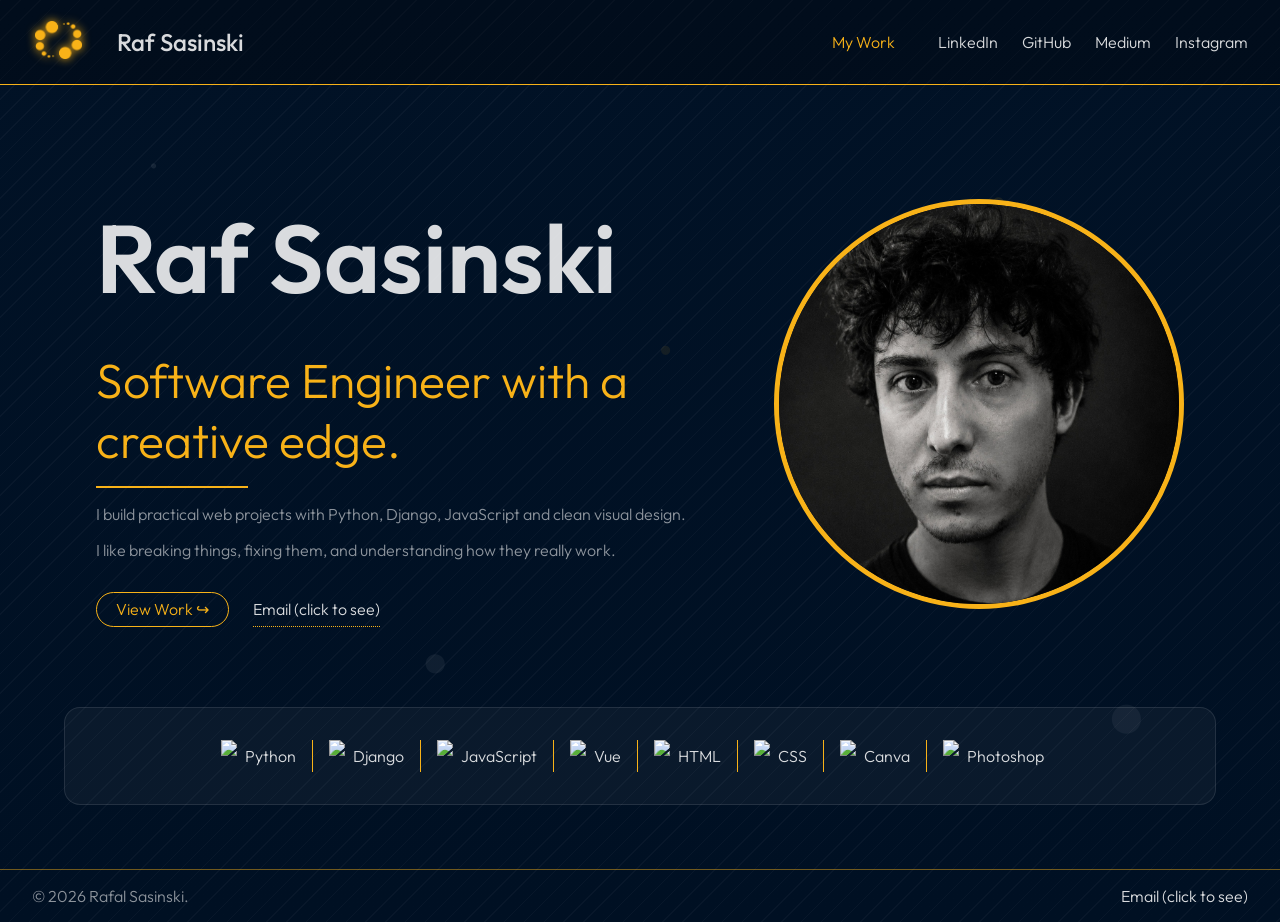
==== index.html @ fe37d018 "refactor: scope skills list styles" ====
<!DOCTYPE html>
<html class="no-js" lang="en-GB">

<head>
  <meta charset="utf-8">
  <meta name="viewport" content="width=device-width, initial-scale=1">
  <title>Raf Sasinski</title>
  <link rel="stylesheet" href="css/style.css">

  <link rel="icon" href="/favicon.ico" sizes="any">
  <link rel="icon" href="/icon.svg" type="image/svg+xml">
  <link rel="apple-touch-icon" href="icon.png">
  <link rel="manifest" href="site.webmanifest">
  <meta name="theme-color" content="#0c4b85">
  <script>
    (function (w, d, s, l, i) {
      w[l] = w[l] || [];
      w[l].push({
        'gtm.start':
          new Date().getTime(), event: 'gtm.js'
      });
      var f = d.getElementsByTagName(s)[0],
        j = d.createElement(s), dl = l != 'dataLayer' ? '&l=' + l : '';
      j.async = true;
      j.src =
        'https://www.googletagmanager.com/gtm.js?id=' + i + dl;
      f.parentNode.insertBefore(j, f);
    })(window, document, 'script', 'dataLayer', 'GTM-59X53L9N');
  </script>
</head>

<body>
<noscript>
  <iframe src="https://www.googletagmanager.com/ns.html?id=GTM-59X53L9N"
          height="0" width="0" style="display:none;visibility:hidden"></iframe>
</noscript>

<div class="wrapper">
  <header>
    <div class="brand">
      <div class="logo">
        <a href="#">
          <img src="../img/Spharce_Bubbles_Logo_Orange.png" id="site-logo" alt="Orange bubbles forming a circular ring" />
        </a>
      </div>
      <div class="brand-name">
        <a href="#"><h1>Raf Sasinski</h1></a>
      </div>
    </div>
    <nav>
      <p><a href="./portfolio/index.html" class="nav-cta nav-cta--ghost">My Work</a></p>
      <p><a href="https://www.linkedin.com/in/rafsasinski/" target="_blank">LinkedIn</a></p>
      <p><a href="https://github.com/rafsasinski/" target="_blank">GitHub</a></p>
      <p><a href="https://medium.com/@rafsasinski" target="_blank">Medium</a></p>
      <p><a href="https://www.instagram.com/rafsasinski/" target="_blank">Instagram</a></p>
    </nav>
  </header>

  <div class="content">
    <section class="hero">
      <div class="welcome-msg">
        <h1>Raf Sasinski</h1>
        <h2 class="orange-text">Software Engineer with a creative edge.</h2>
        <div class="separator"></div>
        <p>I build practical web projects with Python, Django, JavaScript and clean visual design.</p>
        <p>I like breaking things, fixing them, and understanding how they really work.</p>
        <nav>
          <p><a class="nav-cta long-cta" href="portfolio/index.html">View Work <span>↪</span></a></p>
          <p><a class="email-secret link-cta">Email (click to see)</a></p>
        </nav>
      </div>
      <img src="./img/rs_s.jpg" class="profile-picture" alt="Rafal Photo"/>
    </section><!-- END: hero -->

    <section>
      <div class="suwak"></div>
      <div class="box">
        <ul class="skills-list">
          <li class="skills-list__item">
            <img class="skills-list__icon" src="https://cdn.jsdelivr.net/gh/devicons/devicon@latest/icons/python/python-original.svg" />
            <span>Python</span>
          </li>
          <li class="skills-list__item">
            <img class="skills-list__icon" src="https://cdn.jsdelivr.net/gh/devicons/devicon@latest/icons/django/django-plain.svg" />
            <span>Django</span>
          </li>
          <li class="skills-list__item">
            <img class="skills-list__icon" src="https://cdn.jsdelivr.net/gh/devicons/devicon@latest/icons/javascript/javascript-plain.svg" />
            <span>JavaScript</span>
          </li>
          <li class="skills-list__item">
            <img class="skills-list__icon" src="https://cdn.jsdelivr.net/gh/devicons/devicon@latest/icons/vuejs/vuejs-original.svg" />
            <span>Vue</span>
          </li>
          <li class="skills-list__break"></li>
          <li class="skills-list__item">
            <img class="skills-list__icon" src="https://cdn.jsdelivr.net/gh/devicons/devicon@latest/icons/html5/html5-plain.svg" />
            <span>HTML</span>
          </li>
          <li class="skills-list__item">
            <img class="skills-list__icon" src="https://cdn.jsdelivr.net/gh/devicons/devicon@latest/icons/css3/css3-plain.svg" />
            <span>CSS</span>
          </li>
          <li class="skills-list__item">
            <img class="skills-list__icon" src="https://cdn.jsdelivr.net/gh/devicons/devicon@latest/icons/canva/canva-original.svg" />
            <span>Canva</span>
          </li>
          <li class="skills-list__item">
            <img class="skills-list__icon" src="https://cdn.jsdelivr.net/gh/devicons/devicon@latest/icons/photoshop/photoshop-original.svg" />
            <span>Photoshop</span>
          </li>
        </ul>
      </div>
    </section>

  </div><!-- END: content -->

  <footer>
    <div><p>© 2026 Rafal Sasinski.</p></div>
    <div></div>
    <div>
      <p><a class="email-secret">Email (click to see)</a></p>
    </div>
  </footer>

</div><!-- END: wrapper -->

<script src="./js/app.js"></script>

</body>
</html>
---- css/style.css ----
/* ########## START: Fonts & Tokens ########## */
@import url('https://fonts.googleapis.com/css2?family=Outfit:wght@100..900&display=swap');

:root {
  --primary-white: rgba(255, 255, 255, 0.85);
  --muted-white: rgba(255, 255, 255, 0.55);
  --primary-orange: #f8b218ff;
  --primary-green: #31f818;
  --blue-top: #03325f;
  --blue-bottom: #01172c;
  --card-bg: rgba(255, 255, 255, 0.04);
  --card-border: rgba(255, 255, 255, 0.10);
  --glow: rgba(248, 178, 24, 0.45);
}

/* ########## END: Fonts & Tokens ########## */

/* ########## START: Base / Reset ########## */
html {
  min-height: 100%;
  background: #01172c;
}

body {
  background: radial-gradient(circle at 12% 18%, rgba(255, 255, 255, 0.08) 0 2px, transparent 3px),
  radial-gradient(circle at 78% 22%, rgba(248, 178, 24, 0.10) 0 5px, transparent 6px),
  radial-gradient(circle at 34% 72%, rgba(255, 255, 255, 0.06) 0 9px, transparent 10px),
  radial-gradient(circle at 88% 78%, rgba(255, 255, 255, 0.05) 0 14px, transparent 15px),
  radial-gradient(circle at 52% 38%, rgba(248, 178, 24, 0.08) 0 4px, transparent 5px),
  repeating-linear-gradient(
    135deg,
    rgba(255, 255, 255, 0.03) 0 1px,
    transparent 1px 14px
  ),
  linear-gradient(to bottom, #011226, #001023);

  color: var(--primary-white);
  min-height: 100svh;
  margin: 0;
  font-family: "Outfit", sans-serif;
  font-optical-sizing: auto;
  font-style: normal;
  font-weight: 300;
  text-align: center;
}

img {
  pointer-events: none;
}

/* ########## END: Base / Reset ########## */

/* ########## START: Typography / Text ##########  */
h1 {
  /*margin: 50px auto;*/
  font-size: 6rem;
  font-weight: 600;
  margin: 2rem auto 2rem;
}

h2 {
  color: var(--muted-white);
  font-size: 3rem;
  font-weight: 300;
  margin: 0.5rem auto 0;
}

h3 {
  color: var(--muted-white);
  font-size: 1.5rem;
  font-weight: 300;
  margin: 0.5rem auto 0;
}

p {
  color: var(--muted-white);
  font-size: 1rem;
}

a {
  color: var(--primary-white);
  text-decoration: none;
}

a:hover {
  color: var(--primary-orange);
}

a > p {
  color: var(--primary-white);
}

.lead-text {
  font-size: 1.5rem;
}

.orange-text {
  color: var(--primary-orange);
}

/* ########## END: Typography / Text ##########  */

/* ########## START: Layout ##########  */
.wrapper {
  display: flex;
  flex-direction: column;
  min-height: 100svh;
  height: auto;
}

.content {
  margin: auto;
}

section {
  margin: 4rem 4rem;
}

.portfolio-grid {
  display: flex;
  justify-content: center;
  flex-wrap: wrap;
  gap: 2rem;
}

.description {
  display: flex;
  gap: 2rem;
}

.content-left {
  text-align: left;
}

/* ########## END: Layout ##########  */

/* ########## START: Header & Brand ########## */
header {
  display: flex;
  background-color: rgb(0 0 0 / 0.27);
  border-bottom: solid 1px var(--primary-orange);
  flex-direction: row;
  gap: 0.5rem;
  margin: 0 0 1rem;
  padding: 1rem 0 1rem;
}

.brand {
  display: flex;
  margin: auto 0;
}

.logo {
  margin: auto 0;
}

#site-logo {
  filter: drop-shadow(0px 0px 5px var(--primary-orange));
  margin: auto;
  max-height: 128px;
  max-width: 320px;
  width: 40%;
  -webkit-filter: drop-shadow(0px 0px 5px var(--primary-orange));
}

.brand-name {
  font-size: 1.5rem;
  margin: auto 0;
  text-wrap: nowrap;
}

.brand-name h1 {
  font-size: 1.5rem;
  font-weight: 500;
  margin: 0;
}

/* ########## END: Header & Brand ########## */

/* ########## START: Hero / Welcome ########## */
.hero {
  display: flex;
  flex-direction: row;
  gap: 0.5rem;
  justify-content: space-between;
}

.welcome-msg {
  margin: auto 2rem;
  text-align: left;
  /*text-wrap: nowrap;*/
}

.welcome-msg nav {
  justify-content: flex-start;
}

.profile-picture {
  aspect-ratio: 1;
  border: 5px solid var(--primary-orange);
  border-radius: 50%;
  margin: auto 2rem;
  width: 35vw;
  height: auto;
  max-width: 400px;
}

.logo-hero {
  max-width: 400px;
  max-height: 329px;
}

/* ########## END: Hero / Welcome ########## */

/* ########## START: Components ########## */
nav {
  align-items: center;
  display: flex;
  flex-wrap: wrap;
  gap: 1.5rem;
  justify-content: flex-end;
  margin-right: 2rem;
  width: 90%;
}

.nav-cta {
  border: 1px solid var(--primary-orange);
  color: var(--primary-orange);
  padding: 0.4rem 1.2rem;
  border-radius: 999px;
  margin: 0;
  transition: border-color 0.5s ease, box-shadow 0.5s ease, background-color 0.25s ease;
}

.nav-cta--ghost {
  border: none;
}

.nav-cta:hover {
  background: var(--primary-orange);
  color: var(--blue-bottom);
  box-shadow: 0 0 18px var(--glow);
}

.long-cta {
  box-sizing: border-box;
  display: inline-block;
  width: 100%;
}

.link-cta {
  border-bottom: 1px dotted var(--primary-orange);
  padding: 0.4rem 0;
}

.cta--right {
  box-sizing: border-box;
  float: right;
}

.box {
  background: var(--card-bg);
  border: 1px solid var(--card-border);
  border-radius: 1rem;
  transition: border-color 0.5s ease, box-shadow 0.5s ease;
}

.box:hover {
  border: 1px solid var(--primary-orange);
  box-shadow: 0 0 18px var(--glow);
}

.box--padding {
  padding: 2rem;
}

.box-image {
  width: 25rem;
  border-radius: 1rem;
  border: 1px solid var(--primary-orange);
  margin: auto;
}

.box-text {
  text-align: left;
  width: 25rem;
}

.separator {
  background: var(--primary-orange);
  margin: 1rem 0;
  height: 2px;
  width: 25%;
}

.separator--white--long {
  background: var(--muted-white);
  box-sizing: border-box;
  margin: 1rem 0;
  height: 2px;
  width: 100%;
}

/* ########## END: Components ########## */

/* ########## START: Skills / Lists ########## */
.skills-list {
  list-style-type: none;
  display: flex;
  flex-wrap: wrap;
  justify-content: center;
  gap: 1rem 0;
  padding: 1rem;
}

.skills-list__item {
  margin: 0 1rem 0 0;
}

/*li:after {*/
/*  content: "|";*/
/*}*/

li + .skills-list__item {
  border-left: 1px solid var(--primary-orange);
  padding-left: 1rem;
}

.skills-list__icon {
  height: 32px;
}

.skills-list__item{
  display: flex;
  align-items: center;
  gap: 0.5rem;
}

.skills-list__break {
  display: none;
  flex-basis: 100%;
  height: 0;
  margin: 0;
  padding: 0;
  border: 0;
}

/*.hidden {*/
/*  display: none;*/
/*}*/

/* ########## END: Skills / Lists ########## */

/* ########## START: Project / Case Study ########## */
.project-specs {
  display: grid;
  grid-template-columns: max-content 1fr;
  gap: 1rem;
}

.project-specs dt {
  font-weight: 700;
  color: white;
}

.project-specs dd {
  display: inline;
  text-align: left;
  margin: 0;
  color: rgba(255, 255, 255, 0.7);
}

.three-card ul {
  display: flex;
  flex-direction: row;
  padding: 2rem;
  margin: 0;
}

.three-card li {
  display: flex;
  flex: 1 1 auto;
  min-width: 0;
  flex-direction: column;
  width: 100px;
}

.three-card h4 {
  margin: 0.5rem 0;
  text-align: left;
}

.three-card p {
  margin: 0.5rem 0;
  text-align: left;
}

.tags {
  padding: 1rem;
}

.tags div {
  display: flex;
  justify-content: space-evenly;
}

.tag {
  border: 1px solid var(--glow);
  color: var(--muted-white);
  padding: 0.4rem 1.2rem;
  border-radius: 999px;
}

.tag::before {
  content: "#";
}

/* ########## END: Project / Case Study ########## */

/* ########## START: Footer ########## */
footer {
  border-top: solid 1px var(--glow);
  display: flex;
  flex-direction: row;
  justify-content: space-between;
  margin-top: auto;
  padding: 0 2rem;
}

/* ########## END: Footer ########## */

/* ########## START: Responsive ########## */
@media (max-width: 1200px) {
  .description {
    flex-wrap: wrap;
    justify-content: center;
  }

  .description > .box {
    max-width: 300px;
  }

  .skills-list__break {
    display: list-item;
  }

  li + .skills-list__item {
    border: none;
  }

  .skills-list__item + li {
    border-left: 1px solid var(--primary-orange);
    padding-left: 1rem;
  }
}

@media (max-width: 998px) {
  .profile-picture {
    height: 25%;
    width: 25%;
  }

  .logo-hero {
    height: 25%;
    width: 25%;
  }
}

@media (max-width: 768px) {
  nav {
    align-items: center;
    flex-direction: column;
    gap: 0.1rem;
    margin: 1rem auto;
    width: 100%;
  }

  .welcome-msg nav {
    align-content: flex-start;
    gap: 1.5rem;
    padding-top: 1rem;
  }

  header {
    flex-direction: column;
  }

  .brand {
    justify-content: center;
  }

  #site-logo {
    max-height: 68px;
  }

  .brand-name {
    text-wrap: wrap;
  }

  .brand-name h1 {
    font-size: 1.6rem;
  }

  .hero {
    align-items: center;
    flex-direction: column-reverse;
  }

  section {
    margin: 2rem auto;
    padding: 0 1rem 2rem;
  }

  .welcome-msg {
    text-wrap: wrap;
  }

  h1 {
    font-size: 3.3rem;
    margin: 1rem auto;
  }

  h2 {
    font-size: 2.3rem;
  }

  p {
    margin: 0.3rem auto;
    font-size: 1rem;
    line-height: 1.5;
  }

  .separator {
    width: 100%;
  }

  .skills-list {
    flex-direction: column;
    font-size: 1.5rem;
    padding: 0;
  }

  .skills-list__item {
    margin: 1rem 2rem 0 2rem;
  }

  /*li:after {*/
  /*  content: "|";*/
  /*}*/

  li + .skills-list__item {
    border-left: none;
    padding-left: 0;
    border-top: 1px solid var(--primary-orange);
    border-image: linear-gradient(to right, var(--primary-orange), transparent) 1;
    padding-top: 1rem;
  }

  .skills-list__break {
    display: none;
  }

  .box {
    width: auto;
  }

  .project-specs {
    grid-template-columns: none;
    grid-template-rows: max-content 1fr;
    gap: 0.5rem;
  }

  .project-specs dt {
    text-align: left;
    margin: 1rem 0 0 0;
  }

  .box-image {
    box-sizing: border-box;
    width: 100%;
    border-radius: 1rem;
    border: 2px solid var(--primary-orange);
    margin: auto;
  }

  .box-text {
    width: 100%;
  }

  .three-card ul {
    padding: 0 0 2rem 0;
  }

  .three-card li {
    width: auto;
  }

  .three-card h4 {
    text-align: left;
    margin: 1rem 0 0 0;
  }

  .three-card p {
    text-align: left;
    margin: 0;
  }

  .tags div {
    display: flex;
    flex-direction: column;
    gap: 1rem;
  }
}

/* ########## END: Responsive ########## */

/*
########## CSS SECTIONS ##########

 1. Fonts & Tokens
 2. Base / Reset
 3. Typography / Text
 4. Layout
 5. Header & Brand
 6. Hero / Welcome
 7. Components
 8. Skills / Lists
 9. Project / Case Study
10. Footer
11. Responsive

##################################
*/
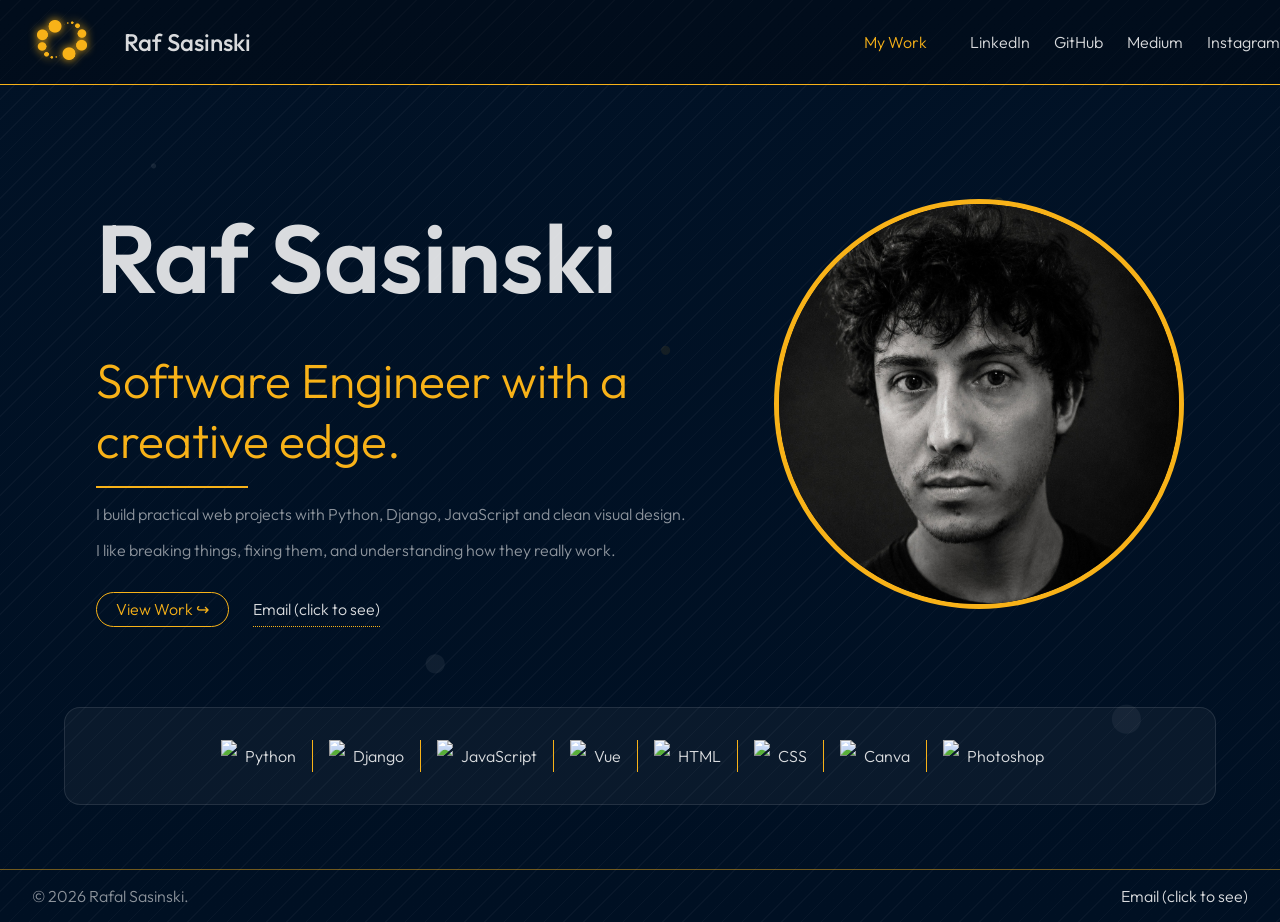
==== commit 0b1eb576: "feat: add mobile burger menu" ====
--- a/index.html
+++ b/index.html
@@ -37,23 +37,30 @@
 
 <div class="wrapper">
   <header>
-    <div class="brand">
-      <div class="logo">
-        <a href="#">
-          <img src="../img/Spharce_Bubbles_Logo_Orange.png" id="site-logo" alt="Orange bubbles forming a circular ring" />
-        </a>
+    <div class="brand-container">
+      <div class="brand">
+        <div class="logo">
+          <a href="#">
+            <img src="../img/Spharce_Bubbles_Logo_Orange.png" id="site-logo"
+                 alt="Orange bubbles forming a circular ring"/>
+          </a>
+        </div>
+        <div class="brand-name">
+          <a href="#"><h1>Raf Sasinski</h1></a>
+        </div>
       </div>
-      <div class="brand-name">
-        <a href="#"><h1>Raf Sasinski</h1></a>
-      </div>
+      <a href="javascript:void(0);" class="site-nav__icon" onclick="_sph.toggleMenu();">
+        <i class="sph-burger"></i>
+      </a>
     </div>
-    <nav>
+    <nav id="menu-navigation" class="site-nav site-nav__initial">
       <p><a href="./portfolio/index.html" class="nav-cta nav-cta--ghost">My Work</a></p>
       <p><a href="https://www.linkedin.com/in/rafsasinski/" target="_blank">LinkedIn</a></p>
       <p><a href="https://github.com/rafsasinski/" target="_blank">GitHub</a></p>
       <p><a href="https://medium.com/@rafsasinski" target="_blank">Medium</a></p>
       <p><a href="https://www.instagram.com/rafsasinski/" target="_blank">Instagram</a></p>
     </nav>
+
   </header>
 
   <div class="content">
@@ -64,7 +71,7 @@
         <div class="separator"></div>
         <p>I build practical web projects with Python, Django, JavaScript and clean visual design.</p>
         <p>I like breaking things, fixing them, and understanding how they really work.</p>
-        <nav>
+        <nav class="site-nav">
           <p><a class="nav-cta long-cta" href="portfolio/index.html">View Work <span>↪</span></a></p>
           <p><a class="email-secret link-cta">Email (click to see)</a></p>
         </nav>
@@ -73,40 +80,47 @@
     </section><!-- END: hero -->
 
     <section>
-      <div class="suwak"></div>
       <div class="box">
         <ul class="skills-list">
           <li class="skills-list__item">
-            <img class="skills-list__icon" src="https://cdn.jsdelivr.net/gh/devicons/devicon@latest/icons/python/python-original.svg" />
+            <img class="skills-list__icon"
+                 src="https://cdn.jsdelivr.net/gh/devicons/devicon@latest/icons/python/python-original.svg"/>
             <span>Python</span>
           </li>
           <li class="skills-list__item">
-            <img class="skills-list__icon" src="https://cdn.jsdelivr.net/gh/devicons/devicon@latest/icons/django/django-plain.svg" />
+            <img class="skills-list__icon"
+                 src="https://cdn.jsdelivr.net/gh/devicons/devicon@latest/icons/django/django-plain.svg"/>
             <span>Django</span>
           </li>
           <li class="skills-list__item">
-            <img class="skills-list__icon" src="https://cdn.jsdelivr.net/gh/devicons/devicon@latest/icons/javascript/javascript-plain.svg" />
+            <img class="skills-list__icon"
+                 src="https://cdn.jsdelivr.net/gh/devicons/devicon@latest/icons/javascript/javascript-plain.svg"/>
             <span>JavaScript</span>
           </li>
           <li class="skills-list__item">
-            <img class="skills-list__icon" src="https://cdn.jsdelivr.net/gh/devicons/devicon@latest/icons/vuejs/vuejs-original.svg" />
+            <img class="skills-list__icon"
+                 src="https://cdn.jsdelivr.net/gh/devicons/devicon@latest/icons/vuejs/vuejs-original.svg"/>
             <span>Vue</span>
           </li>
           <li class="skills-list__break"></li>
           <li class="skills-list__item">
-            <img class="skills-list__icon" src="https://cdn.jsdelivr.net/gh/devicons/devicon@latest/icons/html5/html5-plain.svg" />
+            <img class="skills-list__icon"
+                 src="https://cdn.jsdelivr.net/gh/devicons/devicon@latest/icons/html5/html5-plain.svg"/>
             <span>HTML</span>
           </li>
           <li class="skills-list__item">
-            <img class="skills-list__icon" src="https://cdn.jsdelivr.net/gh/devicons/devicon@latest/icons/css3/css3-plain.svg" />
+            <img class="skills-list__icon"
+                 src="https://cdn.jsdelivr.net/gh/devicons/devicon@latest/icons/css3/css3-plain.svg"/>
             <span>CSS</span>
           </li>
           <li class="skills-list__item">
-            <img class="skills-list__icon" src="https://cdn.jsdelivr.net/gh/devicons/devicon@latest/icons/canva/canva-original.svg" />
+            <img class="skills-list__icon"
+                 src="https://cdn.jsdelivr.net/gh/devicons/devicon@latest/icons/canva/canva-original.svg"/>
             <span>Canva</span>
           </li>
           <li class="skills-list__item">
-            <img class="skills-list__icon" src="https://cdn.jsdelivr.net/gh/devicons/devicon@latest/icons/photoshop/photoshop-original.svg" />
+            <img class="skills-list__icon"
+                 src="https://cdn.jsdelivr.net/gh/devicons/devicon@latest/icons/photoshop/photoshop-original.svg"/>
             <span>Photoshop</span>
           </li>
         </ul>
--- a/css/style.css
+++ b/css/style.css
@@ -90,10 +90,6 @@
   color: var(--primary-white);
 }
 
-.lead-text {
-  font-size: 1.5rem;
-}
-
 .orange-text {
   color: var(--primary-orange);
 }
@@ -213,14 +209,21 @@
 /* ########## END: Hero / Welcome ########## */
 
 /* ########## START: Components ########## */
-nav {
+.site-nav {
   align-items: center;
   display: flex;
-  flex-wrap: wrap;
+  flex-direction: row;
   gap: 1.5rem;
   justify-content: flex-end;
-  margin-right: 2rem;
   width: 90%;
+}
+
+.brand-container {
+  margin: auto;
+}
+
+.sph-burger {
+  display: none;
 }
 
 .nav-cta {
@@ -315,25 +318,18 @@
 
 .skills-list__item {
   margin: 0 1rem 0 0;
-}
-
-/*li:after {*/
-/*  content: "|";*/
-/*}*/
-
-li + .skills-list__item {
+  display: flex;
+  align-items: center;
+  gap: 0.5rem;
+}
+
+.skills-list > li + .skills-list__item {
   border-left: 1px solid var(--primary-orange);
   padding-left: 1rem;
 }
 
 .skills-list__icon {
   height: 32px;
-}
-
-.skills-list__item{
-  display: flex;
-  align-items: center;
-  gap: 0.5rem;
 }
 
 .skills-list__break {
@@ -355,12 +351,13 @@
 .project-specs {
   display: grid;
   grid-template-columns: max-content 1fr;
-  gap: 1rem;
+  gap: 1rem 2rem;
 }
 
 .project-specs dt {
+  color: white;
   font-weight: 700;
-  color: white;
+  text-align: left;
 }
 
 .project-specs dd {
@@ -370,36 +367,37 @@
   color: rgba(255, 255, 255, 0.7);
 }
 
-.three-card ul {
+.feature-cards__list {
   display: flex;
   flex-direction: row;
   padding: 2rem;
   margin: 0;
 }
 
-.three-card li {
+.feature-cards__item {
   display: flex;
   flex: 1 1 auto;
+  margin: 0 1rem 0 0;
   min-width: 0;
   flex-direction: column;
   width: 100px;
 }
 
-.three-card h4 {
+.feature-cards__title {
   margin: 0.5rem 0;
   text-align: left;
 }
 
-.three-card p {
+.feature-cards__text {
   margin: 0.5rem 0;
   text-align: left;
 }
 
-.tags {
+.tag-list {
   padding: 1rem;
 }
 
-.tags div {
+.tag-list__items {
   display: flex;
   justify-content: space-evenly;
 }
@@ -444,11 +442,11 @@
     display: list-item;
   }
 
-  li + .skills-list__item {
+  .skills-list > li + .skills-list__item {
     border: none;
   }
 
-  .skills-list__item + li {
+  .skills-list > .skills-list__item + li {
     border-left: 1px solid var(--primary-orange);
     padding-left: 1rem;
   }
@@ -467,14 +465,36 @@
 }
 
 @media (max-width: 768px) {
-  nav {
-    align-items: center;
+  .site-nav {
+    display: none;
     flex-direction: column;
     gap: 0.1rem;
     margin: 1rem auto;
     width: 100%;
   }
 
+  .brand-container {
+    display: flex;
+    justify-content: space-between;
+    padding: 0 1rem;
+    margin: 0;
+  }
+
+  .site-nav__open {
+    display: flex;
+  }
+
+  .sph-burger {
+    display: inline-block;
+    width: 1.5rem;
+    height: 1.5rem;
+
+    background-color: currentColor;
+
+    -webkit-mask: url("/img/spharce-burger-menu.svg") center / contain no-repeat;
+    mask: url("/img/spharce-burger-menu.svg") center / contain no-repeat;
+  }
+
   .welcome-msg nav {
     align-content: flex-start;
     gap: 1.5rem;
@@ -544,11 +564,7 @@
     margin: 1rem 2rem 0 2rem;
   }
 
-  /*li:after {*/
-  /*  content: "|";*/
-  /*}*/
-
-  li + .skills-list__item {
+  .skills-list > li + .skills-list__item {
     border-left: none;
     padding-left: 0;
     border-top: 1px solid var(--primary-orange);
@@ -587,29 +603,33 @@
     width: 100%;
   }
 
-  .three-card ul {
+  .feature-cards__list {
+    flex-direction: column;
+    font-size: 1.5rem;
     padding: 0 0 2rem 0;
   }
 
-  .three-card li {
+  .feature-cards__item {
+    margin: 1rem 2rem 0 2rem;
     width: auto;
   }
 
-  .three-card h4 {
+  .feature-cards__title {
     text-align: left;
     margin: 1rem 0 0 0;
   }
 
-  .three-card p {
+  .feature-cards__text {
     text-align: left;
     margin: 0;
   }
 
-  .tags div {
+  .tag-list__items {
     display: flex;
     flex-direction: column;
     gap: 1rem;
   }
+
 }
 
 /* ########## END: Responsive ########## */
@@ -631,3 +651,4 @@
 
 ##################################
 */
+
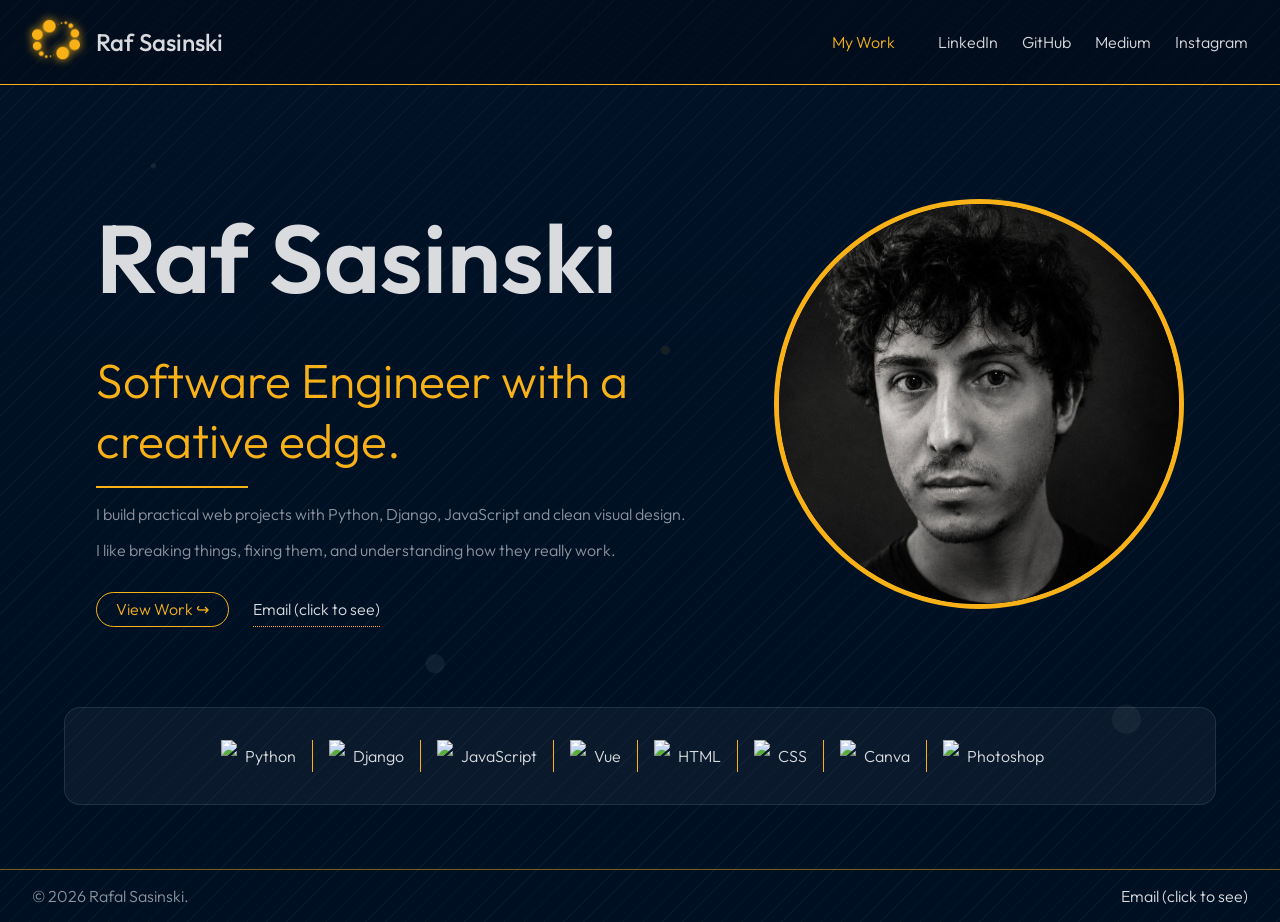
==== commit b3525d54: "feat: add burger menu to all page headers" ====
--- a/index.html
+++ b/index.html
@@ -41,7 +41,7 @@
       <div class="brand">
         <div class="logo">
           <a href="#">
-            <img src="../img/Spharce_Bubbles_Logo_Orange.png" id="site-logo"
+            <img src="/img/Spharce_Bubbles_Logo_Orange.png" id="site-logo"
                  alt="Orange bubbles forming a circular ring"/>
           </a>
         </div>
@@ -54,7 +54,7 @@
       </a>
     </div>
     <nav id="menu-navigation" class="site-nav site-nav__initial">
-      <p><a href="./portfolio/index.html" class="nav-cta nav-cta--ghost">My Work</a></p>
+      <p><a href="/portfolio/index.html" class="nav-cta nav-cta--ghost">My Work</a></p>
       <p><a href="https://www.linkedin.com/in/rafsasinski/" target="_blank">LinkedIn</a></p>
       <p><a href="https://github.com/rafsasinski/" target="_blank">GitHub</a></p>
       <p><a href="https://medium.com/@rafsasinski" target="_blank">Medium</a></p>
@@ -72,11 +72,11 @@
         <p>I build practical web projects with Python, Django, JavaScript and clean visual design.</p>
         <p>I like breaking things, fixing them, and understanding how they really work.</p>
         <nav class="site-nav">
-          <p><a class="nav-cta long-cta" href="portfolio/index.html">View Work <span>↪</span></a></p>
+          <p><a class="nav-cta long-cta" href="/portfolio/index.html">View Work <span>↪</span></a></p>
           <p><a class="email-secret link-cta">Email (click to see)</a></p>
         </nav>
       </div>
-      <img src="./img/rs_s.jpg" class="profile-picture" alt="Rafal Photo"/>
+      <img src="/img/rs_s.jpg" class="profile-picture" alt="Rafal Photo"/>
     </section><!-- END: hero -->
 
     <section>
--- a/css/style.css
+++ b/css/style.css
@@ -133,16 +133,17 @@
 /* ########## START: Header & Brand ########## */
 header {
   display: flex;
+  justify-content: space-between;
   background-color: rgb(0 0 0 / 0.27);
   border-bottom: solid 1px var(--primary-orange);
   flex-direction: row;
-  gap: 0.5rem;
   margin: 0 0 1rem;
-  padding: 1rem 0 1rem;
+  padding: 1rem 2rem;
 }
 
 .brand {
   display: flex;
+  gap: 1rem;
   margin: auto 0;
 }
 
@@ -152,10 +153,8 @@
 
 #site-logo {
   filter: drop-shadow(0px 0px 5px var(--primary-orange));
-  margin: auto;
-  max-height: 128px;
-  max-width: 320px;
-  width: 40%;
+  /*margin: auto;*/
+  width: 3rem;
   -webkit-filter: drop-shadow(0px 0px 5px var(--primary-orange));
 }
 
@@ -215,11 +214,10 @@
   flex-direction: row;
   gap: 1.5rem;
   justify-content: flex-end;
-  width: 90%;
 }
 
 .brand-container {
-  margin: auto;
+  margin: 0;
 }
 
 .sph-burger {
@@ -474,6 +472,7 @@
   }
 
   .brand-container {
+    align-items: center;
     display: flex;
     justify-content: space-between;
     padding: 0 1rem;
@@ -486,8 +485,8 @@
 
   .sph-burger {
     display: inline-block;
-    width: 1.5rem;
-    height: 1.5rem;
+    width: 2rem;
+    height: 2rem;
 
     background-color: currentColor;
 
@@ -503,6 +502,7 @@
 
   header {
     flex-direction: column;
+    padding: 1rem 0.5rem;
   }
 
   .brand {
@@ -510,7 +510,7 @@
   }
 
   #site-logo {
-    max-height: 68px;
+    width: 2.1rem;
   }
 
   .brand-name {
@@ -518,7 +518,7 @@
   }
 
   .brand-name h1 {
-    font-size: 1.6rem;
+    font-size: 1.3rem;
   }
 
   .hero {
